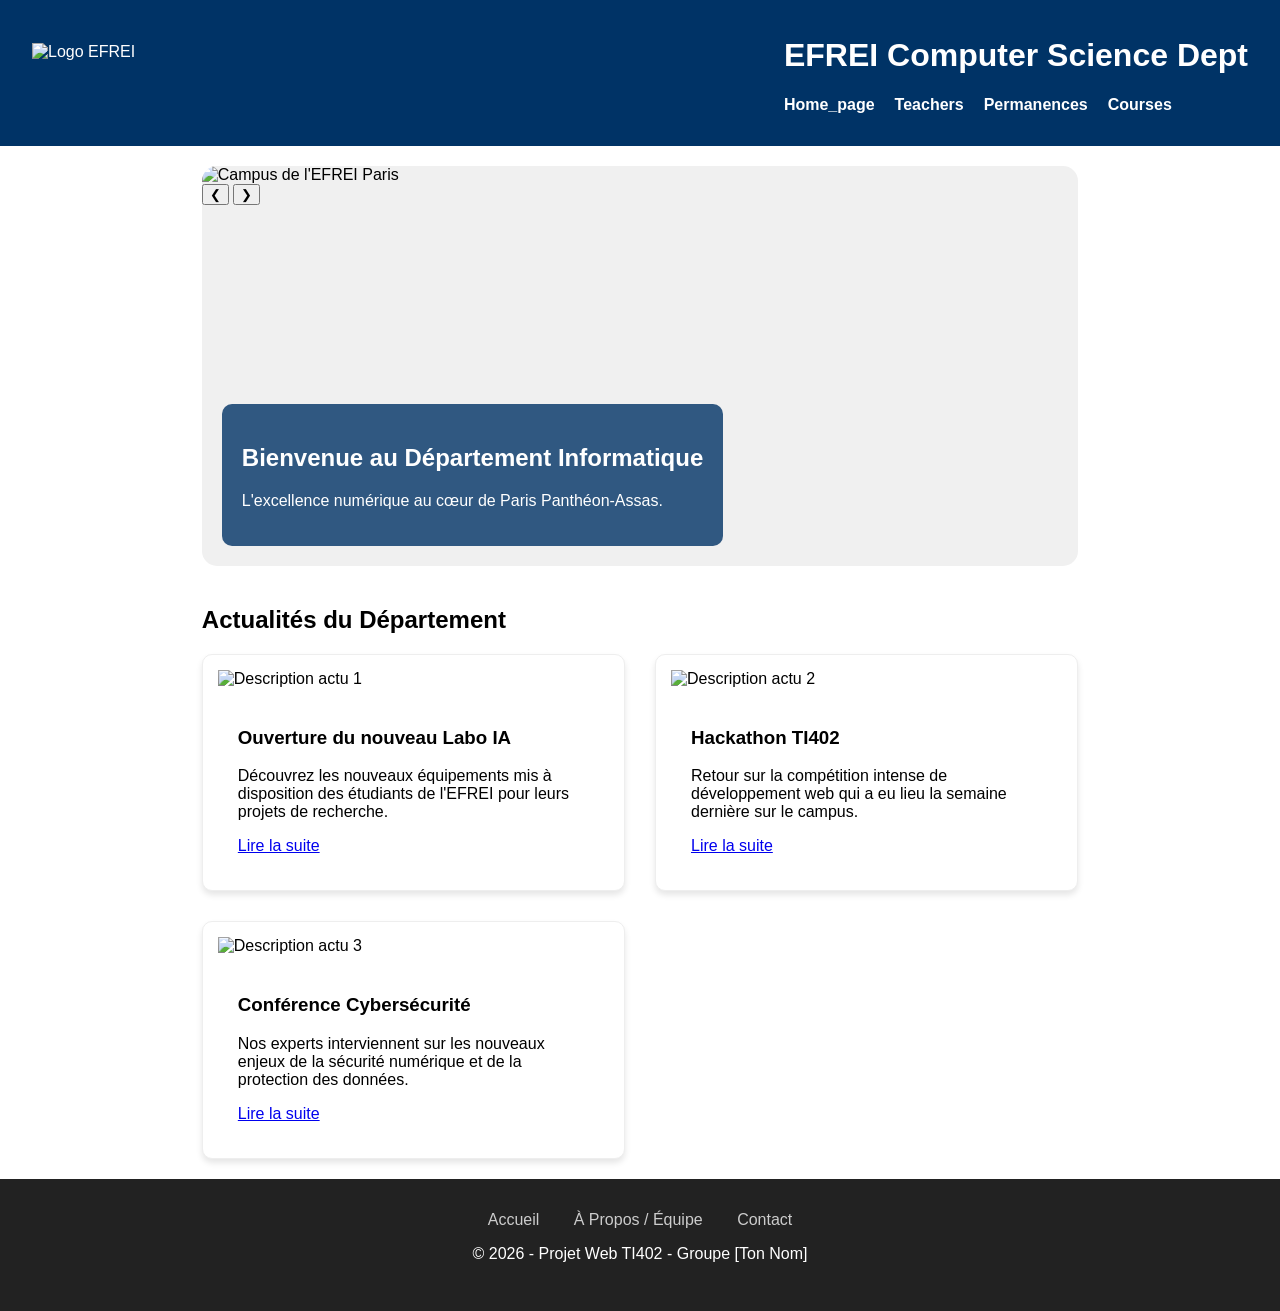
==== index.html @ 5f01c963 "add of new pages, css and js files" ====
<!doctype html>
<html lang="fr">
  <head>
    <meta charset="UTF-8" />
    <!-- Balise viewport obligatoire pour le Responsive Design -->
    <meta name="viewport" content="width=device-width, initial-scale=1.0" />
    <title>EFREI Computer Science Dept</title>

    <!-- Lien vers ton fichier CSS -->
    <link rel="stylesheet" href="style.css" />
  </head>
  <body>
    <header>
      <div class="header-container">
        <!-- Logo EFREI obligatoire -->
        <img src="images/logo-efrei.png" alt="Logo EFREI" class="logo" />

        <div class="title-nav">
          <h1>EFREI Computer Science Dept</h1>
          <nav>
            <ul>
              <li><a href="index.html">Home_page</a></li>
              <li><a href="team.html">Teachers</a></li>
              <li><a href="permanences.html">Permanences</a></li>
              <li><a href="courses.html">Courses</a></li>
            </ul>
          </nav>
        </div>
      </div>
    </header>

    <!-- Le contenu de ta page ira ici -->

    <main>
      <!-- SECTION 1 : CARROUSEL -->
      <!-- C'est l'élément central de ton mockup pour l'accueil -->
      <section id="hero-carousel">
        <div class="carousel-container">
          <div class="carousel-slide active">
            <img src="images/efrei-campus.jpg" alt="Campus de l'EFREI Paris" />
            <div class="carousel-text">
              <h2>Bienvenue au Département Informatique</h2>
              <p>L'excellence numérique au cœur de Paris Panthéon-Assas.</p>
            </div>
          </div>
          <!-- Tu pourras ajouter d'autres "carousel-slide" ici plus tard -->
        </div>

        <!-- Boutons de navigation du carrousel pour l'interactivité JS -->
        <div class="carousel-controls">
          <button id="prevBtn" aria-label="Précédent">&#10094;</button>
          <button id="nextBtn" aria-label="Suivant">&#10095;</button>
        </div>
      </section>

      <!-- SECTION 2 : ACTUALITÉS -->
      <!-- Cette section contient les 3 articles de ton mockup -->
      <section class="news-container">
        <h2 class="section-title">Actualités du Département</h2>

        <div class="articles-grid">
          <!-- Article 1 -->
          <article class="news-card">
            <div class="card-image-placeholder">
              <img src="images/news1.jpg" alt="Description actu 1" />
            </div>
            <div class="card-content">
              <h3>Ouverture du nouveau Labo IA</h3>
              <p>
                Découvrez les nouveaux équipements mis à disposition des
                étudiants de l'EFREI pour leurs projets de recherche.
              </p>
              <a href="#" class="read-more">Lire la suite</a>
            </div>
          </article>

          <!-- Article 2 -->
          <article class="news-card">
            <div class="card-image-placeholder">
              <img src="images/news2.jpg" alt="Description actu 2" />
            </div>
            <div class="card-content">
              <h3>Hackathon TI402</h3>
              <p>
                Retour sur la compétition intense de développement web qui a eu
                lieu la semaine dernière sur le campus.
              </p>
              <a href="#" class="read-more">Lire la suite</a>
            </div>
          </article>

          <!-- Article 3 -->
          <article class="news-card">
            <div class="card-image-placeholder">
              <img src="images/news3.jpg" alt="Description actu 3" />
            </div>
            <div class="card-content">
              <h3>Conférence Cybersécurité</h3>
              <p>
                Nos experts interviennent sur les nouveaux enjeux de la sécurité
                numérique et de la protection des données.
              </p>
              <a href="#" class="read-more">Lire la suite</a>
            </div>
          </article>
        </div>
      </section>
    </main>

    <!-- Footer commun -->
    <footer>
      <div class="footer-nav">
        <a href="index.html">Accueil</a>
        <!-- Lien obligatoire vers la page À Propos -->
        <a href="contact.html#about">À Propos / Équipe</a>
        <a href="contact.html">Contact</a>
      </div>
      <p>&copy; 2026 - Projet Web TI402 - Groupe [Ton Nom]</p>
    </footer>
    <script src="script.js"></script>
  </body>
</html>
---- style.css ----
body {
    margin: 0;
    font-family: Arial, sans-serif;
    display: flex;
    flex-direction: column;
    min-height: 100vh;
}


header {
    background-color: #003366;
    color: white;
    padding: 1rem 2rem;
}

.header-container {
    display: flex;
    align-items: center;
    justify-content: space-between;
    flex-wrap: wrap; 
}

.logo {
    height: 60px;
}

nav ul {
    list-style: none;
    display: flex;
    gap: 20px;
    padding: 0;
}

nav a {
    color: white;
    text-decoration: none;
    font-weight: bold;
}

nav a:hover {
    text-decoration: underline;
}


footer {
    background-color: #222;
    color: white;
    text-align: center;
    padding: 2rem;
    margin-top: auto; 
}

.footer-nav {
    margin-bottom: 1rem;
}

.footer-nav a {
    color: #ccc;
    margin: 0 15px;
    text-decoration: none;
}


@media (max-width: 768px) {
    .header-container {
        flex-direction: column;
        text-align: center;
    }
    
    nav ul {
        flex-direction: column;
        gap: 10px;
    }
}

/* Articles en grille flexible */
.articles-container {
    display: flex;
    flex-wrap: wrap;
    gap: 20px;
    justify-content: space-around;
    padding: 20px;
}

article {
    flex: 1 1 300px; /* S'adapte à la largeur, mini 300px */
    border: 1px solid #ddd;
    padding: 15px;
    border-radius: 8px;
    transition: transform 0.3s;
}

article:hover {
    transform: translateY(-5px); /* Petite animation de "créativité" */
}

.article-img {
    background-color: #ccc;
    height: 150px;
    margin-bottom: 10px;
}

/* Style du Main */
main {
    max-width: 1200px;
    margin: 0 auto;
    padding: 20px;
}

/* Carrousel */
#hero-carousel {
    position: relative;
    width: 100%;
    height: 400px;
    overflow: hidden;
    border-radius: 15px;
    margin-bottom: 40px;
    background-color: #f0f0f0;
}

.carousel-slide img {
    width: 100%;
    height: 400px;
    object-fit: cover;
}

.carousel-text {
    position: absolute;
    bottom: 20px;
    left: 20px;
    background: rgba(0, 51, 102, 0.8); /* Bleu EFREI transparent */
    color: white;
    padding: 20px;
    border-radius: 10px;
}

/* Grille d'actualités (Responsive) */
.articles-grid {
    display: grid;
    grid-template-columns: repeat(auto-fit, minmax(300px, 1fr)); /* S'adapte tout seul ! */
    gap: 30px;
}

.news-card {
    background: white;
    border: 1px solid #eee;
    border-radius: 10px;
    overflow: hidden;
    box-shadow: 0 4px 6px rgba(0,0,0,0.1);
}

.card-image-placeholder img {
    width: 100%;
    height: 200px;
    object-fit: cover;
}

.card-content {
    padding: 20px;
}

/* Style du Tableau */
.table-container {
    overflow-x: auto; /* Pour le responsive mobile */
    margin: 20px 0;
}

table {
    width: 100%;
    border-collapse: collapse;
    background: white;
}

th, td {
    border: 1px solid #ddd;
    padding: 12px;
    text-align: left;
}

th {
    background-color: #003366;
    color: white;
}

tr:nth-child(even) { background-color: #f9f9f9; }

/* Style du Formulaire */
#contactForm {
    max-width: 600px;
    background: #f4f4f4;
    padding: 30px;
    border-radius: 8px;
    margin: 0 auto;
}

.form-group {
    margin-bottom: 15px;
    display: flex;
    flex-direction: column;
}

label { font-weight: bold; margin-bottom: 5px; }

input, select, textarea {
    padding: 10px;
    border: 1px solid #ccc;
    border-radius: 4px;
}

.submit-btn {
    background-color: #003366;
    color: white;
    padding: 12px 20px;
    border: none;
    cursor: pointer;
    width: 100%;
    font-size: 1rem;
}

.submit-btn:hover { background-color: #0055aa; }
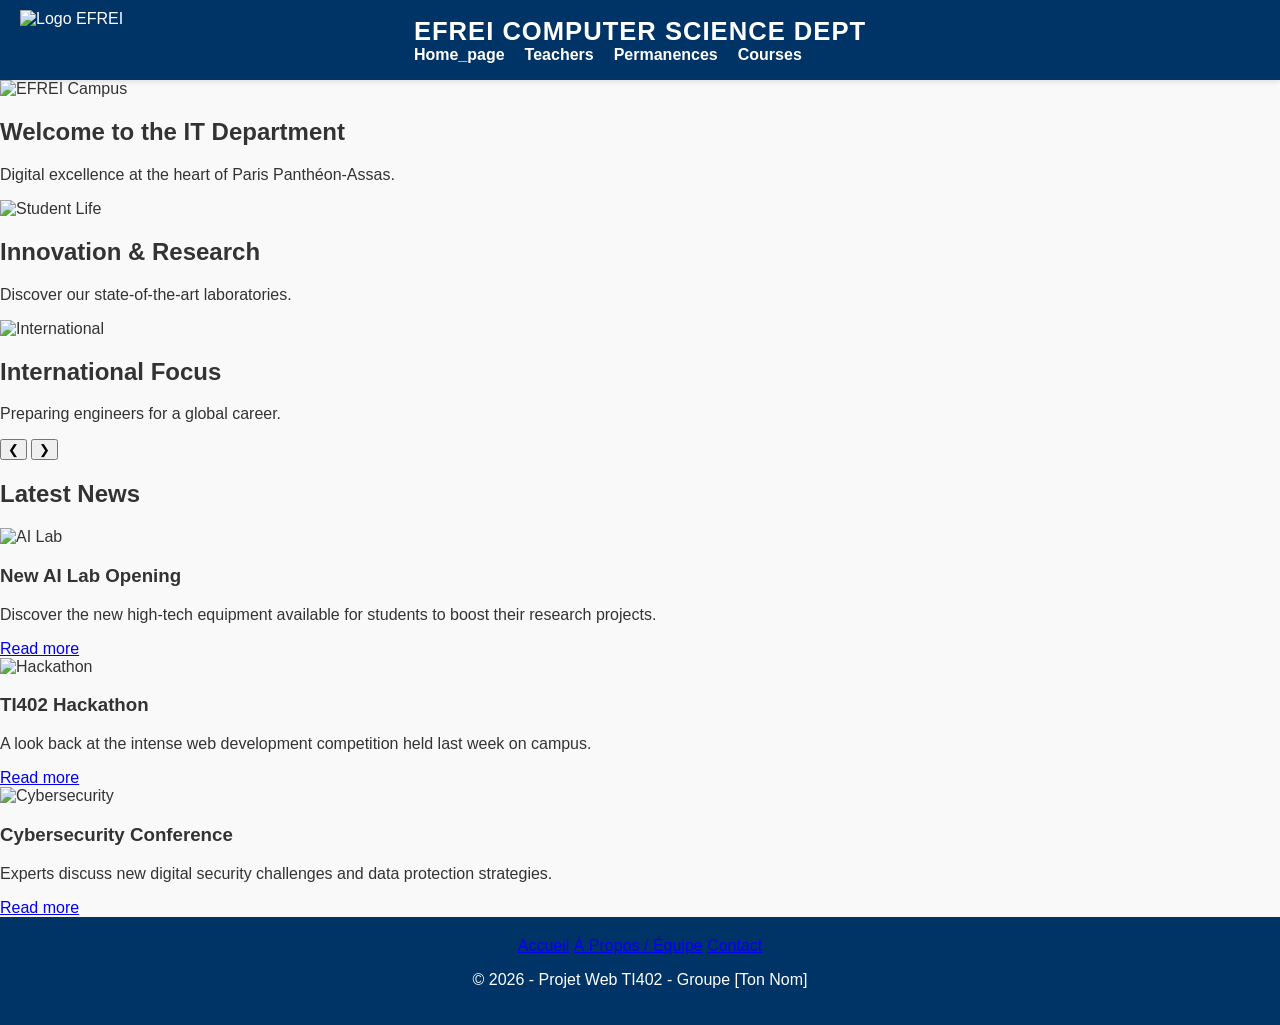
==== commit 464d61ba: "new content + corrections" ====
--- a/index.html
+++ b/index.html
@@ -32,79 +32,67 @@
     <!-- Le contenu de ta page ira ici -->
 
     <main>
-      <!-- SECTION 1 : CARROUSEL -->
-      <!-- C'est l'élément central de ton mockup pour l'accueil -->
-      <section id="hero-carousel">
-        <div class="carousel-container">
-          <div class="carousel-slide active">
-            <img src="images/efrei-campus.jpg" alt="Campus de l'EFREI Paris" />
-            <div class="carousel-text">
-              <h2>Bienvenue au Département Informatique</h2>
-              <p>L'excellence numérique au cœur de Paris Panthéon-Assas.</p>
+        <section id="hero-carousel">
+            <div class="carousel-container">
+                <div class="carousel-slide active">
+                    <img src="images/campus1.jpg" alt="EFREI Campus">
+                    <div class="carousel-text">
+                        <h2>Welcome to the IT Department</h2>
+                        <p>Digital excellence at the heart of Paris Panthéon-Assas.</p>
+                    </div>
+                </div>
+                <div class="carousel-slide">
+                    <img src="images/campus2.jpg" alt="Student Life">
+                    <div class="carousel-text">
+                        <h2>Innovation & Research</h2>
+                        <p>Discover our state-of-the-art laboratories.</p>
+                    </div>
+                </div>
+                <div class="carousel-slide">
+                    <img src="images/campus3.jpg" alt="International">
+                    <div class="carousel-text">
+                        <h2>International Focus</h2>
+                        <p>Preparing engineers for a global career.</p>
+                    </div>
+                </div>
             </div>
-          </div>
-          <!-- Tu pourras ajouter d'autres "carousel-slide" ici plus tard -->
-        </div>
-
-        <!-- Boutons de navigation du carrousel pour l'interactivité JS -->
-        <div class="carousel-controls">
-          <button id="prevBtn" aria-label="Précédent">&#10094;</button>
-          <button id="nextBtn" aria-label="Suivant">&#10095;</button>
-        </div>
-      </section>
+            <div class="carousel-controls">
+                <button id="prevBtn" aria-label="Previous">&#10094;</button>
+                <button id="nextBtn" aria-label="Next">&#10095;</button>
+            </div>
+        </section>
 
       <!-- SECTION 2 : ACTUALITÉS -->
       <!-- Cette section contient les 3 articles de ton mockup -->
       <section class="news-container">
-        <h2 class="section-title">Actualités du Département</h2>
-
-        <div class="articles-grid">
-          <!-- Article 1 -->
-          <article class="news-card">
-            <div class="card-image-placeholder">
-              <img src="images/news1.jpg" alt="Description actu 1" />
+            <h2 class="section-title">Latest News</h2>
+            <div class="articles-grid">
+                <article class="news-card">
+                    <div class="card-image-placeholder"><img src="images/news1.jpg" alt="AI Lab"></div>
+                    <div class="card-content">
+                        <h3>New AI Lab Opening</h3>
+                        <p>Discover the new high-tech equipment available for students to boost their research projects.</p>
+                        <a href="#" class="read-more">Read more</a>
+                    </div>
+                </article>
+                <article class="news-card">
+                    <div class="card-image-placeholder"><img src="images/news2.jpg" alt="Hackathon"></div>
+                    <div class="card-content">
+                        <h3>TI402 Hackathon</h3>
+                        <p>A look back at the intense web development competition held last week on campus.</p>
+                        <a href="#" class="read-more">Read more</a>
+                    </div>
+                </article>
+                <article class="news-card">
+                    <div class="card-image-placeholder"><img src="images/news3.jpg" alt="Cybersecurity"></div>
+                    <div class="card-content">
+                        <h3>Cybersecurity Conference</h3>
+                        <p>Experts discuss new digital security challenges and data protection strategies.</p>
+                        <a href="#" class="read-more">Read more</a>
+                    </div>
+                </article>
             </div>
-            <div class="card-content">
-              <h3>Ouverture du nouveau Labo IA</h3>
-              <p>
-                Découvrez les nouveaux équipements mis à disposition des
-                étudiants de l'EFREI pour leurs projets de recherche.
-              </p>
-              <a href="#" class="read-more">Lire la suite</a>
-            </div>
-          </article>
-
-          <!-- Article 2 -->
-          <article class="news-card">
-            <div class="card-image-placeholder">
-              <img src="images/news2.jpg" alt="Description actu 2" />
-            </div>
-            <div class="card-content">
-              <h3>Hackathon TI402</h3>
-              <p>
-                Retour sur la compétition intense de développement web qui a eu
-                lieu la semaine dernière sur le campus.
-              </p>
-              <a href="#" class="read-more">Lire la suite</a>
-            </div>
-          </article>
-
-          <!-- Article 3 -->
-          <article class="news-card">
-            <div class="card-image-placeholder">
-              <img src="images/news3.jpg" alt="Description actu 3" />
-            </div>
-            <div class="card-content">
-              <h3>Conférence Cybersécurité</h3>
-              <p>
-                Nos experts interviennent sur les nouveaux enjeux de la sécurité
-                numérique et de la protection des données.
-              </p>
-              <a href="#" class="read-more">Lire la suite</a>
-            </div>
-          </article>
-        </div>
-      </section>
+        </section>
     </main>
 
     <!-- Footer commun -->
--- a/style.css
+++ b/style.css
@@ -1,221 +1,206 @@
-
+/* --- 1. GENERAL STYLES --- */
 body {
     margin: 0;
-    font-family: Arial, sans-serif;
+    font-family: 'Segoe UI', Tahoma, Geneva, Verdana, sans-serif;
     display: flex;
     flex-direction: column;
     min-height: 100vh;
-}
-
-
+    background-color: #f9f9f9;
+    color: #333;
+}
+
+/* --- 2. HEADER & NAVIGATION --- */
 header {
     background-color: #003366;
     color: white;
-    padding: 1rem 2rem;
+    padding: 10px 0;
+    box-shadow: 0 2px 5px rgba(0,0,0,0.1);
 }
 
 .header-container {
-    display: flex;
+    display: grid;
+    grid-template-columns: 1fr auto 1fr; /* 3 colonnes pour un centrage parfait */
     align-items: center;
-    justify-content: space-between;
-    flex-wrap: wrap; 
+    width: 100%;
+    max-width: 1400px;
+    margin: 0 auto;
+    padding: 0 20px;
+    box-sizing: border-box;
 }
 
 .logo {
+    justify-self: start;
     height: 60px;
-}
-
-nav ul {
+    width: auto;
+}
+
+.title-nav h1 {
+    grid-column: 2;
+    text-align: center;
+    margin: 0;
+    font-size: 1.6rem;
+    white-space: nowrap;
+    text-transform: uppercase;
+    letter-spacing: 1px;
+}
+
+header nav {
+    justify-self: end;
+}
+
+header nav ul {
     list-style: none;
     display: flex;
     gap: 20px;
+    margin: 0;
     padding: 0;
 }
 
-nav a {
+header nav ul li a {
     color: white;
     text-decoration: none;
+    font-weight: 600;
+    transition: color 0.3s;
+}
+
+header nav ul li a:hover {
+    color: #ffcc00; /* Couleur d'accent pour le survol */
+}
+
+/* --- 3. FACULTY PAGE LAYOUT --- */
+.faculty-page {
+    display: flex;
+    width: 100%;
+    max-width: 1400px;
+    margin: 0 auto;
+    padding: 40px 20px;
+    box-sizing: border-box;
+    gap: 30px;
+}
+
+/* Sidebar & Filters */
+.filters-sidebar {
+    flex: 1;
+    min-width: 250px;
+    max-width: 300px;
+    background-color: #ffffff;
+    padding: 25px;
+    border-radius: 10px;
+    height: fit-content;
+    box-shadow: 0 2px 10px rgba(0,0,0,0.05);
+}
+
+.filters-sidebar h3 {
+    margin-top: 0;
+    color: #003366;
+    border-bottom: 2px solid #003366;
+    padding-bottom: 10px;
+    margin-bottom: 20px;
+}
+
+#filter-list {
+    list-style: none;
+    padding: 0;
+    margin: 0;
+}
+
+.filter-btn {
+    display: block;
+    width: 100%;
+    margin-bottom: 12px;
+    padding: 12px 15px;
+    background: #fff;
+    border: 1px solid #003366;
+    color: #003366;
+    border-radius: 6px;
+    cursor: pointer;
+    font-size: 1rem;
+    font-weight: 500;
+    text-align: left;
+    transition: all 0.3s ease;
+}
+
+.filter-btn:hover {
+    background: #e6f0ff;
+}
+
+.filter-btn.active {
+    background: #003366 !important;
+    color: white !important;
+    box-shadow: 0 4px 8px rgba(0,51,102,0.2);
+}
+
+/* Faculty Grid */
+.faculty-grid {
+    flex: 3;
+    display: grid;
+    grid-template-columns: repeat(auto-fill, minmax(280px, 1fr));
+    gap: 25px;
+}
+
+.prof-card {
+    background: white;
+    border: 1px solid #eee;
+    padding: 25px;
+    text-align: center;
+    border-radius: 12px;
+    box-shadow: 0 4px 6px rgba(0,0,0,0.05);
+    transition: transform 0.3s ease, opacity 0.4s ease-in-out;
+}
+
+.prof-card:hover {
+    transform: translateY(-5px);
+    box-shadow: 0 8px 15px rgba(0,0,0,0.1);
+}
+
+.prof-img {
+    width: 120px;
+    height: 120px;
+    background: #ddd;
+    border-radius: 50%;
+    margin: 0 auto 15px;
+    border: 3px solid #003366;
+}
+
+.prof-card h3 {
+    margin: 10px 0;
+    color: #003366;
+}
+
+.specialty {
+    color: #003366;
     font-weight: bold;
-}
-
-nav a:hover {
-    text-decoration: underline;
-}
-
-
+    font-size: 0.95rem;
+    margin-bottom: 10px;
+    display: block;
+}
+
+/* --- 4. FOOTER --- */
 footer {
-    background-color: #222;
+    background-color: #003366;
     color: white;
     text-align: center;
-    padding: 2rem;
-    margin-top: auto; 
-}
-
-.footer-nav {
-    margin-bottom: 1rem;
-}
-
-.footer-nav a {
-    color: #ccc;
-    margin: 0 15px;
-    text-decoration: none;
-}
-
-
-@media (max-width: 768px) {
+    padding: 20px 0;
+    margin-top: auto;
+}
+
+/* --- 5. RESPONSIVE DESIGN --- */
+@media (max-width: 900px) {
+    .faculty-page {
+        flex-direction: column;
+    }
+
+    .filters-sidebar {
+        max-width: 100%;
+        width: 100%;
+    }
+
     .header-container {
-        flex-direction: column;
-        text-align: center;
-    }
-    
-    nav ul {
-        flex-direction: column;
-        gap: 10px;
-    }
-}
-
-/* Articles en grille flexible */
-.articles-container {
-    display: flex;
-    flex-wrap: wrap;
-    gap: 20px;
-    justify-content: space-around;
-    padding: 20px;
-}
-
-article {
-    flex: 1 1 300px; /* S'adapte à la largeur, mini 300px */
-    border: 1px solid #ddd;
-    padding: 15px;
-    border-radius: 8px;
-    transition: transform 0.3s;
-}
-
-article:hover {
-    transform: translateY(-5px); /* Petite animation de "créativité" */
-}
-
-.article-img {
-    background-color: #ccc;
-    height: 150px;
-    margin-bottom: 10px;
-}
-
-/* Style du Main */
-main {
-    max-width: 1200px;
-    margin: 0 auto;
-    padding: 20px;
-}
-
-/* Carrousel */
-#hero-carousel {
-    position: relative;
-    width: 100%;
-    height: 400px;
-    overflow: hidden;
-    border-radius: 15px;
-    margin-bottom: 40px;
-    background-color: #f0f0f0;
-}
-
-.carousel-slide img {
-    width: 100%;
-    height: 400px;
-    object-fit: cover;
-}
-
-.carousel-text {
-    position: absolute;
-    bottom: 20px;
-    left: 20px;
-    background: rgba(0, 51, 102, 0.8); /* Bleu EFREI transparent */
-    color: white;
-    padding: 20px;
-    border-radius: 10px;
-}
-
-/* Grille d'actualités (Responsive) */
-.articles-grid {
-    display: grid;
-    grid-template-columns: repeat(auto-fit, minmax(300px, 1fr)); /* S'adapte tout seul ! */
-    gap: 30px;
-}
-
-.news-card {
-    background: white;
-    border: 1px solid #eee;
-    border-radius: 10px;
-    overflow: hidden;
-    box-shadow: 0 4px 6px rgba(0,0,0,0.1);
-}
-
-.card-image-placeholder img {
-    width: 100%;
-    height: 200px;
-    object-fit: cover;
-}
-
-.card-content {
-    padding: 20px;
-}
-
-/* Style du Tableau */
-.table-container {
-    overflow-x: auto; /* Pour le responsive mobile */
-    margin: 20px 0;
-}
-
-table {
-    width: 100%;
-    border-collapse: collapse;
-    background: white;
-}
-
-th, td {
-    border: 1px solid #ddd;
-    padding: 12px;
-    text-align: left;
-}
-
-th {
-    background-color: #003366;
-    color: white;
-}
-
-tr:nth-child(even) { background-color: #f9f9f9; }
-
-/* Style du Formulaire */
-#contactForm {
-    max-width: 600px;
-    background: #f4f4f4;
-    padding: 30px;
-    border-radius: 8px;
-    margin: 0 auto;
-}
-
-.form-group {
-    margin-bottom: 15px;
-    display: flex;
-    flex-direction: column;
-}
-
-label { font-weight: bold; margin-bottom: 5px; }
-
-input, select, textarea {
-    padding: 10px;
-    border: 1px solid #ccc;
-    border-radius: 4px;
-}
-
-.submit-btn {
-    background-color: #003366;
-    color: white;
-    padding: 12px 20px;
-    border: none;
-    cursor: pointer;
-    width: 100%;
-    font-size: 1rem;
-}
-
-.submit-btn:hover { background-color: #0055aa; }+        grid-template-columns: 1fr; /* Pile les éléments sur mobile */
+        gap: 15px;
+    }
+
+    .logo, .title-nav h1, header nav {
+        justify-self: center;
+    }
+}
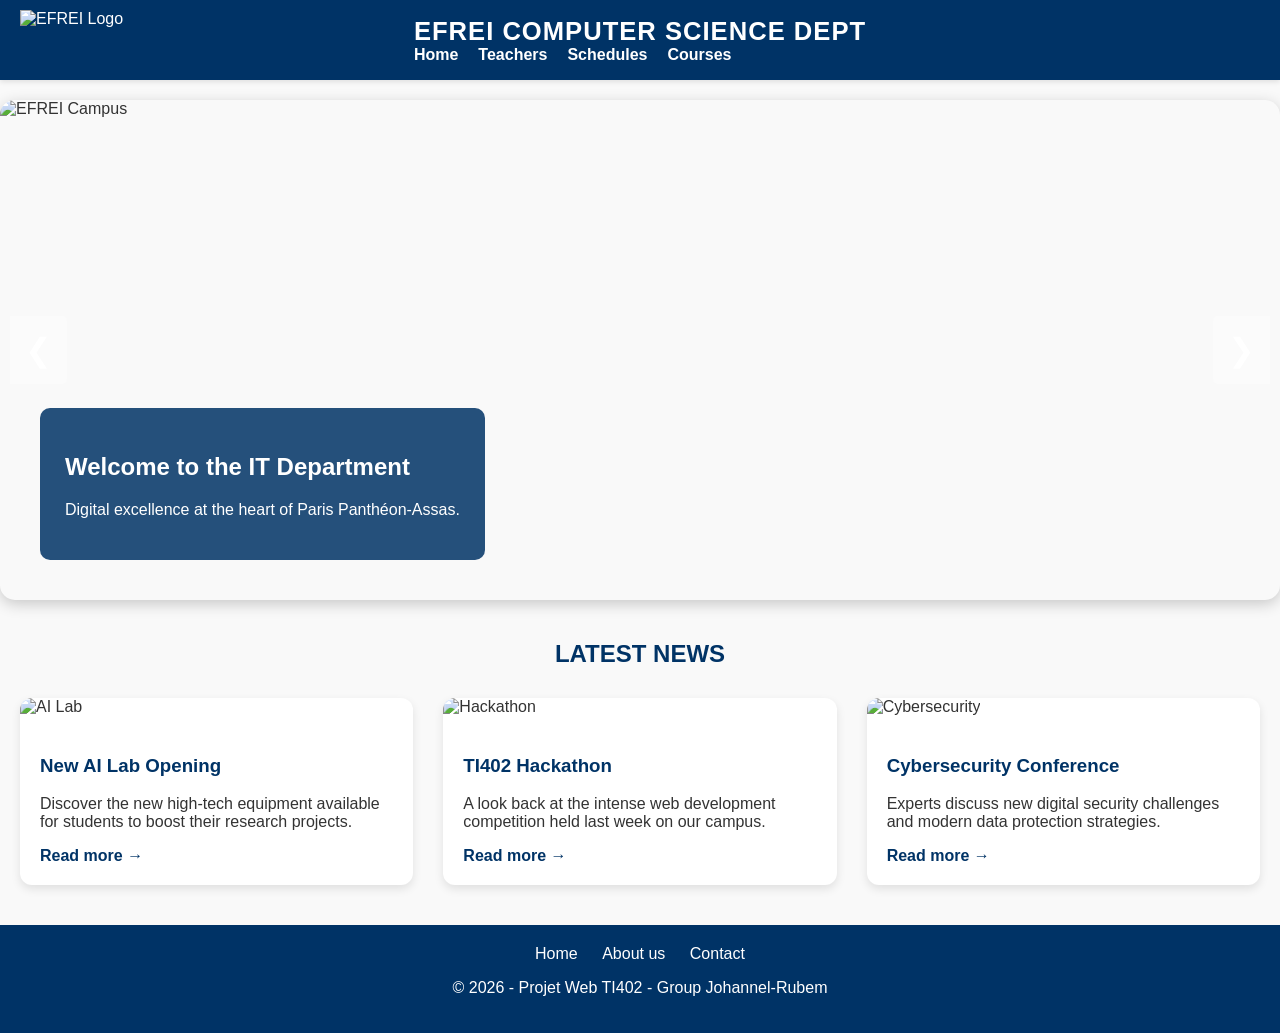
==== commit 47b755cd: "home page + css modif" ====
--- a/index.html
+++ b/index.html
@@ -1,27 +1,22 @@
-<!doctype html>
-<html lang="fr">
+<!DOCTYPE html>
+<html lang="en">
   <head>
     <meta charset="UTF-8" />
-    <!-- Balise viewport obligatoire pour le Responsive Design -->
     <meta name="viewport" content="width=device-width, initial-scale=1.0" />
-    <title>EFREI Computer Science Dept</title>
-
-    <!-- Lien vers ton fichier CSS -->
+    <title>EFREI Computer Science Dept - Home</title>
     <link rel="stylesheet" href="style.css" />
   </head>
   <body>
     <header>
       <div class="header-container">
-        <!-- Logo EFREI obligatoire -->
-        <img src="images/logo-efrei.png" alt="Logo EFREI" class="logo" />
-
+        <img src="images/logo-efrei.png" alt="EFREI Logo" class="logo" />
         <div class="title-nav">
           <h1>EFREI Computer Science Dept</h1>
           <nav>
             <ul>
-              <li><a href="index.html">Home_page</a></li>
+              <li><a href="index.html">Home</a></li>
               <li><a href="team.html">Teachers</a></li>
-              <li><a href="permanences.html">Permanences</a></li>
+              <li><a href="permanences.html">Schedules</a></li>
               <li><a href="courses.html">Courses</a></li>
             </ul>
           </nav>
@@ -29,82 +24,84 @@
       </div>
     </header>
 
-    <!-- Le contenu de ta page ira ici -->
+    <main>
+      <section id="hero-carousel">
+        <div class="carousel-container">
+          <div class="carousel-slide active">
+            <img src="images/campus1.jpg" alt="EFREI Campus" />
+            <div class="carousel-text">
+              <h2>Welcome to the IT Department</h2>
+              <p>Digital excellence at the heart of Paris Panthéon-Assas.</p>
+            </div>
+          </div>
+          <div class="carousel-slide">
+            <img src="images/campus2.jpg" alt="Student Life" />
+            <div class="carousel-text">
+              <h2>Innovation & Research</h2>
+              <p>Discover our state-of-the-art laboratories.</p>
+            </div>
+          </div>
+          <div class="carousel-slide">
+            <img src="images/campus3.jpg" alt="International" />
+            <div class="carousel-text">
+              <h2>International Focus</h2>
+              <p>Preparing engineers for a global career.</p>
+            </div>
+          </div>
+        </div>
+        <div class="carousel-controls">
+          <button id="prevBtn" aria-label="Previous">&#10094;</button>
+          <button id="nextBtn" aria-label="Next">&#10095;</button>
+        </div>
+      </section>
 
-    <main>
-        <section id="hero-carousel">
-            <div class="carousel-container">
-                <div class="carousel-slide active">
-                    <img src="images/campus1.jpg" alt="EFREI Campus">
-                    <div class="carousel-text">
-                        <h2>Welcome to the IT Department</h2>
-                        <p>Digital excellence at the heart of Paris Panthéon-Assas.</p>
-                    </div>
-                </div>
-                <div class="carousel-slide">
-                    <img src="images/campus2.jpg" alt="Student Life">
-                    <div class="carousel-text">
-                        <h2>Innovation & Research</h2>
-                        <p>Discover our state-of-the-art laboratories.</p>
-                    </div>
-                </div>
-                <div class="carousel-slide">
-                    <img src="images/campus3.jpg" alt="International">
-                    <div class="carousel-text">
-                        <h2>International Focus</h2>
-                        <p>Preparing engineers for a global career.</p>
-                    </div>
-                </div>
+      <section class="news-container" style="max-width: 1400px; margin: 40px auto; padding: 0 20px;">
+        <h2 style="color: #003366; text-align: center; margin-bottom: 30px; text-transform: uppercase;">Latest News</h2>
+        <div class="articles-grid">
+          <article class="news-card">
+            <div class="card-image-placeholder">
+              <img src="images/news1.jpg" alt="AI Lab" style="width:100%; height:200px; object-fit:cover;" />
             </div>
-            <div class="carousel-controls">
-                <button id="prevBtn" aria-label="Previous">&#10094;</button>
-                <button id="nextBtn" aria-label="Next">&#10095;</button>
+            <div class="card-content" style="padding: 20px;">
+              <h3 style="color: #003366;">New AI Lab Opening</h3>
+              <p>Discover the new high-tech equipment available for students to boost their research projects.</p>
+              <a href="#" style="color: #003366; font-weight: bold; text-decoration: none;">Read more →</a>
             </div>
-        </section>
+          </article>
 
-      <!-- SECTION 2 : ACTUALITÉS -->
-      <!-- Cette section contient les 3 articles de ton mockup -->
-      <section class="news-container">
-            <h2 class="section-title">Latest News</h2>
-            <div class="articles-grid">
-                <article class="news-card">
-                    <div class="card-image-placeholder"><img src="images/news1.jpg" alt="AI Lab"></div>
-                    <div class="card-content">
-                        <h3>New AI Lab Opening</h3>
-                        <p>Discover the new high-tech equipment available for students to boost their research projects.</p>
-                        <a href="#" class="read-more">Read more</a>
-                    </div>
-                </article>
-                <article class="news-card">
-                    <div class="card-image-placeholder"><img src="images/news2.jpg" alt="Hackathon"></div>
-                    <div class="card-content">
-                        <h3>TI402 Hackathon</h3>
-                        <p>A look back at the intense web development competition held last week on campus.</p>
-                        <a href="#" class="read-more">Read more</a>
-                    </div>
-                </article>
-                <article class="news-card">
-                    <div class="card-image-placeholder"><img src="images/news3.jpg" alt="Cybersecurity"></div>
-                    <div class="card-content">
-                        <h3>Cybersecurity Conference</h3>
-                        <p>Experts discuss new digital security challenges and data protection strategies.</p>
-                        <a href="#" class="read-more">Read more</a>
-                    </div>
-                </article>
+          <article class="news-card">
+            <div class="card-image-placeholder">
+              <img src="images/news2.jpg" alt="Hackathon" style="width:100%; height:200px; object-fit:cover;" />
             </div>
-        </section>
+            <div class="card-content" style="padding: 20px;">
+              <h3 style="color: #003366;">TI402 Hackathon</h3>
+              <p>A look back at the intense web development competition held last week on our campus.</p>
+              <a href="#" style="color: #003366; font-weight: bold; text-decoration: none;">Read more →</a>
+            </div>
+          </article>
+
+          <article class="news-card">
+            <div class="card-image-placeholder">
+              <img src="images/news3.jpg" alt="Cybersecurity" style="width:100%; height:200px; object-fit:cover;" />
+            </div>
+            <div class="card-content" style="padding: 20px;">
+              <h3 style="color: #003366;">Cybersecurity Conference</h3>
+              <p>Experts discuss new digital security challenges and modern data protection strategies.</p>
+              <a href="#" style="color: #003366; font-weight: bold; text-decoration: none;">Read more →</a>
+            </div>
+          </article>
+        </div>
+      </section>
     </main>
 
-    <!-- Footer commun -->
     <footer>
-      <div class="footer-nav">
-        <a href="index.html">Accueil</a>
-        <!-- Lien obligatoire vers la page À Propos -->
-        <a href="contact.html#about">À Propos / Équipe</a>
-        <a href="contact.html">Contact</a>
+      <div class="footer-nav" style="margin-bottom: 10px;">
+        <a href="index.html" style="color: white; margin: 0 10px; text-decoration: none;">Home</a>
+        <a href="team.html" style="color: white; margin: 0 10px; text-decoration: none;">About us</a>
+        <a href="permanences.html" style="color: white; margin: 0 10px; text-decoration: none;">Contact</a>
       </div>
-      <p>&copy; 2026 - Projet Web TI402 - Groupe [Ton Nom]</p>
+      <p>&copy; 2026 - Projet Web TI402 - Group Johannel-Rubem</p>
     </footer>
     <script src="script.js"></script>
   </body>
-</html>
+</html>
--- a/style.css
+++ b/style.css
@@ -1,206 +1,346 @@
 /* --- 1. GENERAL STYLES --- */
 body {
-    margin: 0;
-    font-family: 'Segoe UI', Tahoma, Geneva, Verdana, sans-serif;
-    display: flex;
-    flex-direction: column;
-    min-height: 100vh;
-    background-color: #f9f9f9;
-    color: #333;
+  margin: 0;
+  font-family: "Segoe UI", Tahoma, Geneva, Verdana, sans-serif;
+  display: flex;
+  flex-direction: column;
+  min-height: 100vh;
+  background-color: #f9f9f9;
+  color: #333;
 }
 
 /* --- 2. HEADER & NAVIGATION --- */
 header {
-    background-color: #003366;
-    color: white;
-    padding: 10px 0;
-    box-shadow: 0 2px 5px rgba(0,0,0,0.1);
+  background-color: #003366;
+  color: white;
+  padding: 10px 0;
+  box-shadow: 0 2px 5px rgba(0, 0, 0, 0.1);
 }
 
 .header-container {
-    display: grid;
-    grid-template-columns: 1fr auto 1fr; /* 3 colonnes pour un centrage parfait */
-    align-items: center;
+  display: grid;
+  grid-template-columns: 1fr auto 1fr; /* 3 colonnes pour un centrage parfait */
+  align-items: center;
+  width: 100%;
+  max-width: 1400px;
+  margin: 0 auto;
+  padding: 0 20px;
+  box-sizing: border-box;
+}
+
+.logo {
+  justify-self: start;
+  height: 60px;
+  width: auto;
+}
+
+.title-nav h1 {
+  grid-column: 2;
+  text-align: center;
+  margin: 0;
+  font-size: 1.6rem;
+  white-space: nowrap;
+  text-transform: uppercase;
+  letter-spacing: 1px;
+}
+
+header nav {
+  justify-self: end;
+}
+
+header nav ul {
+  list-style: none;
+  display: flex;
+  gap: 20px;
+  margin: 0;
+  padding: 0;
+}
+
+header nav ul li a {
+  color: white;
+  text-decoration: none;
+  font-weight: 600;
+  transition: color 0.3s;
+}
+
+header nav ul li a:hover {
+  color: #ffcc00; /* Couleur d'accent pour le survol */
+}
+
+/* --- 3. FACULTY PAGE LAYOUT --- */
+.faculty-page {
+  display: flex;
+  width: 100%;
+  max-width: 1400px;
+  margin: 0 auto;
+  padding: 40px 20px;
+  box-sizing: border-box;
+  gap: 30px;
+}
+
+/* Sidebar & Filters */
+.filters-sidebar {
+  flex: 1;
+  min-width: 250px;
+  max-width: 300px;
+  background-color: #ffffff;
+  padding: 25px;
+  border-radius: 10px;
+  height: fit-content;
+  box-shadow: 0 2px 10px rgba(0, 0, 0, 0.05);
+}
+
+.filters-sidebar h3 {
+  margin-top: 0;
+  color: #003366;
+  border-bottom: 2px solid #003366;
+  padding-bottom: 10px;
+  margin-bottom: 20px;
+}
+
+#filter-list {
+  list-style: none;
+  padding: 0;
+  margin: 0;
+}
+
+.filter-btn {
+  display: block;
+  width: 100%;
+  margin-bottom: 12px;
+  padding: 12px 15px;
+  background: #fff;
+  border: 1px solid #003366;
+  color: #003366;
+  border-radius: 6px;
+  cursor: pointer;
+  font-size: 1rem;
+  font-weight: 500;
+  text-align: left;
+  transition: all 0.3s ease;
+}
+
+.filter-btn:hover {
+  background: #e6f0ff;
+}
+
+.filter-btn.active {
+  background: #003366 !important;
+  color: white !important;
+  box-shadow: 0 4px 8px rgba(0, 51, 102, 0.2);
+}
+
+/* Faculty Grid */
+.faculty-grid {
+  flex: 3;
+  display: grid;
+  grid-template-columns: repeat(auto-fill, minmax(280px, 1fr));
+  gap: 25px;
+}
+
+.prof-card {
+  background: white;
+  border: 1px solid #eee;
+  padding: 25px;
+  text-align: center;
+  border-radius: 12px;
+  box-shadow: 0 4px 6px rgba(0, 0, 0, 0.05);
+  transition:
+    transform 0.3s ease,
+    opacity 0.4s ease-in-out;
+}
+
+.prof-card:hover {
+  transform: translateY(-5px);
+  box-shadow: 0 8px 15px rgba(0, 0, 0, 0.1);
+}
+
+.prof-img {
+  width: 120px;
+  height: 120px;
+  background: #ddd;
+  border-radius: 50%;
+  margin: 0 auto 15px;
+  border: 3px solid #003366;
+}
+
+.prof-card h3 {
+  margin: 10px 0;
+  color: #003366;
+}
+
+.specialty {
+  color: #003366;
+  font-weight: bold;
+  font-size: 0.95rem;
+  margin-bottom: 10px;
+  display: block;
+}
+
+/* --- 4. FOOTER --- */
+footer {
+  background-color: #003366;
+  color: white;
+  text-align: center;
+  padding: 20px 0;
+  margin-top: auto;
+}
+
+
+/* --- AJOUTER/REMPLACER CES SECTIONS DANS TON STYLE.CSS --- */
+
+/* Carousel Styles */
+#hero-carousel {
+    position: relative;
     width: 100%;
     max-width: 1400px;
-    margin: 0 auto;
-    padding: 0 20px;
-    box-sizing: border-box;
-}
-
-.logo {
-    justify-self: start;
-    height: 60px;
-    width: auto;
-}
-
-.title-nav h1 {
-    grid-column: 2;
-    text-align: center;
-    margin: 0;
-    font-size: 1.6rem;
-    white-space: nowrap;
-    text-transform: uppercase;
-    letter-spacing: 1px;
-}
-
-header nav {
-    justify-self: end;
-}
-
-header nav ul {
-    list-style: none;
-    display: flex;
-    gap: 20px;
-    margin: 0;
-    padding: 0;
-}
-
-header nav ul li a {
+    height: 500px;
+    margin: 20px auto;
+    overflow: hidden;
+    border-radius: 15px;
+    box-shadow: 0 4px 15px rgba(0,0,0,0.2);
+}
+
+.carousel-slide {
+    position: absolute;
+    top: 0;
+    left: 0;
+    width: 100%;
+    height: 100%;
+    opacity: 0;
+    transition: opacity 0.8s ease-in-out;
+}
+
+.carousel-slide.active {
+    opacity: 1;
+}
+
+.carousel-slide img {
+    width: 100%;
+    height: 100%;
+    object-fit: cover;
+}
+
+.carousel-text {
+    position: absolute;
+    bottom: 40px;
+    left: 40px;
+    background: rgba(0, 51, 102, 0.85);
     color: white;
-    text-decoration: none;
-    font-weight: 600;
-    transition: color 0.3s;
-}
-
-header nav ul li a:hover {
-    color: #ffcc00; /* Couleur d'accent pour le survol */
-}
-
-/* --- 3. FACULTY PAGE LAYOUT --- */
-.faculty-page {
-    display: flex;
-    width: 100%;
-    max-width: 1400px;
-    margin: 0 auto;
-    padding: 40px 20px;
-    box-sizing: border-box;
-    gap: 30px;
-}
-
-/* Sidebar & Filters */
-.filters-sidebar {
-    flex: 1;
-    min-width: 250px;
-    max-width: 300px;
-    background-color: #ffffff;
     padding: 25px;
     border-radius: 10px;
-    height: fit-content;
-    box-shadow: 0 2px 10px rgba(0,0,0,0.05);
-}
-
-.filters-sidebar h3 {
-    margin-top: 0;
-    color: #003366;
-    border-bottom: 2px solid #003366;
-    padding-bottom: 10px;
-    margin-bottom: 20px;
-}
-
-#filter-list {
-    list-style: none;
-    padding: 0;
-    margin: 0;
-}
-
-.filter-btn {
-    display: block;
-    width: 100%;
-    margin-bottom: 12px;
-    padding: 12px 15px;
-    background: #fff;
-    border: 1px solid #003366;
-    color: #003366;
-    border-radius: 6px;
+    max-width: 500px;
+}
+
+.carousel-controls button {
+    position: absolute;
+    top: 50%;
+    transform: translateY(-50%);
+    background: rgba(255, 255, 255, 0.3);
+    border: none;
+    color: white;
+    font-size: 2rem;
+    padding: 15px;
     cursor: pointer;
-    font-size: 1rem;
-    font-weight: 500;
-    text-align: left;
-    transition: all 0.3s ease;
-}
-
-.filter-btn:hover {
-    background: #e6f0ff;
-}
-
-.filter-btn.active {
-    background: #003366 !important;
-    color: white !important;
-    box-shadow: 0 4px 8px rgba(0,51,102,0.2);
-}
-
-/* Faculty Grid */
-.faculty-grid {
-    flex: 3;
+    transition: background 0.3s;
+    z-index: 10;
+}
+
+.carousel-controls button:hover {
+    background: rgba(0, 51, 102, 0.8);
+}
+
+#prevBtn { left: 10px; border-radius: 0 5px 5px 0; }
+#nextBtn { right: 10px; border-radius: 5px 0 0 5px; }
+
+/* News Styles */
+.articles-grid {
     display: grid;
-    grid-template-columns: repeat(auto-fill, minmax(280px, 1fr));
-    gap: 25px;
-}
-
-.prof-card {
+    grid-template-columns: repeat(auto-fit, minmax(300px, 1fr));
+    gap: 30px;
+}
+
+.news-card {
     background: white;
-    border: 1px solid #eee;
-    padding: 25px;
-    text-align: center;
     border-radius: 12px;
-    box-shadow: 0 4px 6px rgba(0,0,0,0.05);
-    transition: transform 0.3s ease, opacity 0.4s ease-in-out;
-}
-
-.prof-card:hover {
+    overflow: hidden;
+    box-shadow: 0 4px 10px rgba(0,0,0,0.1);
+    transition: transform 0.3s ease;
+}
+
+.news-card:hover {
     transform: translateY(-5px);
-    box-shadow: 0 8px 15px rgba(0,0,0,0.1);
-}
-
-.prof-img {
-    width: 120px;
-    height: 120px;
-    background: #ddd;
-    border-radius: 50%;
-    margin: 0 auto 15px;
-    border: 3px solid #003366;
-}
-
-.prof-card h3 {
-    margin: 10px 0;
-    color: #003366;
-}
-
-.specialty {
-    color: #003366;
-    font-weight: bold;
-    font-size: 0.95rem;
-    margin-bottom: 10px;
-    display: block;
-}
-
-/* --- 4. FOOTER --- */
-footer {
-    background-color: #003366;
-    color: white;
-    text-align: center;
-    padding: 20px 0;
-    margin-top: auto;
-}
-
+}
 /* --- 5. RESPONSIVE DESIGN --- */
 @media (max-width: 900px) {
-    .faculty-page {
-        flex-direction: column;
-    }
-
-    .filters-sidebar {
-        max-width: 100%;
-        width: 100%;
-    }
-
-    .header-container {
-        grid-template-columns: 1fr; /* Pile les éléments sur mobile */
-        gap: 15px;
-    }
-
-    .logo, .title-nav h1, header nav {
-        justify-self: center;
-    }
-}+  .faculty-page {
+    flex-direction: column;
+  }
+
+  .filters-sidebar {
+    max-width: 100%;
+    width: 100%;
+  }
+
+  .header-container {
+    grid-template-columns: 1fr; /* Pile les éléments sur mobile */
+    gap: 15px;
+  }
+
+  .logo,
+  .title-nav h1,
+  header nav {
+    justify-self: center;
+  }
+
+  .courses-section {
+    max-width: 1100px;
+    margin: 40px auto;
+    padding: 20px;
+    text-align: center;
+  }
+
+  .courses-section h2 {
+    font-size: 2rem;
+    margin-bottom: 10px;
+  }
+
+  .courses-section > p {
+    margin-bottom: 30px;
+    color: #555;
+  }
+
+  .courses-grid {
+    display: grid;
+    grid-template-columns: repeat(4, 1fr);
+    gap: 20px;
+  }
+
+  .course-card {
+    background: white;
+    padding: 25px;
+    border-radius: 12px;
+    box-shadow: 0 4px 12px rgba(0, 0, 0, 0.1);
+    transition: transform 0.3s ease;
+  }
+
+  .course-card:hover {
+    transform: translateY(-8px);
+  }
+
+  .course-card h3 {
+    margin-bottom: 10px;
+    color: #1f4f8f;
+  }
+}
+@media screen and (max-width: 900px) {
+  .courses-grid {
+    grid-template-columns: repeat(2, 1fr);
+  }
+}
+
+@media screen and (max-width: 600px) {
+  .courses-grid {
+    grid-template-columns: 1fr;
+  }
+}
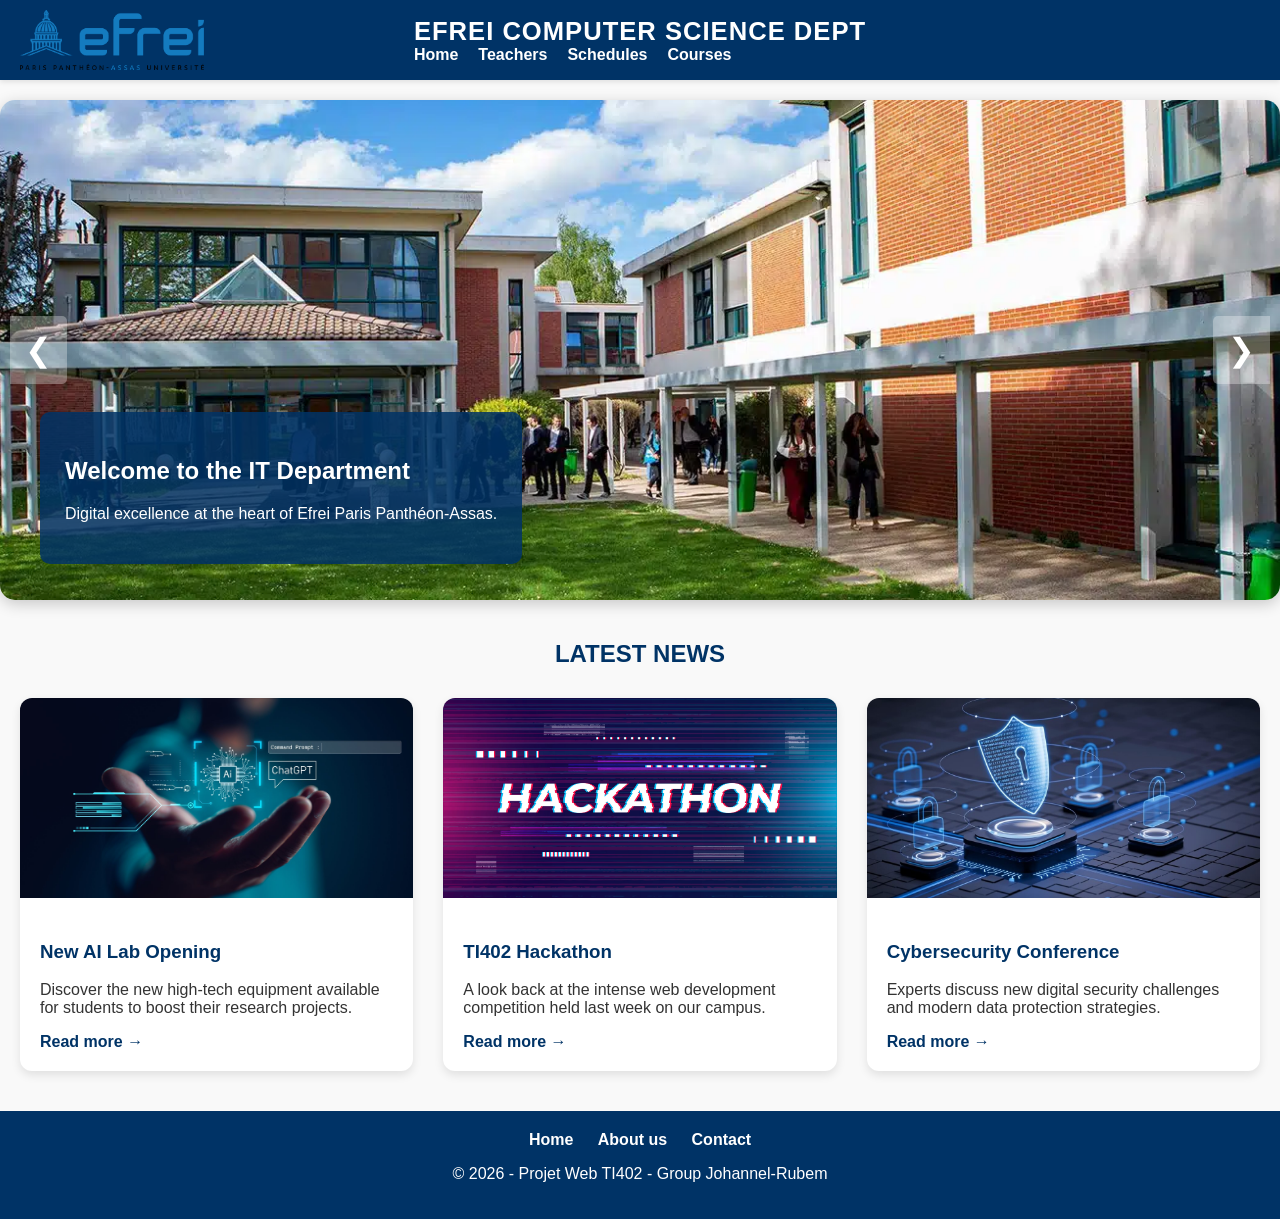
==== commit c7755348: "bug fixes" ====
--- a/index.html
+++ b/index.html
@@ -31,7 +31,7 @@
             <img src="images/campus1.jpg" alt="EFREI Campus" />
             <div class="carousel-text">
               <h2>Welcome to the IT Department</h2>
-              <p>Digital excellence at the heart of Paris Panthéon-Assas.</p>
+              <p>Digital excellence at the heart of Efrei Paris Panthéon-Assas.</p>
             </div>
           </div>
           <div class="carousel-slide">
--- a/style.css
+++ b/style.css
@@ -19,7 +19,7 @@
 
 .header-container {
   display: grid;
-  grid-template-columns: 1fr auto 1fr; /* 3 colonnes pour un centrage parfait */
+  grid-template-columns: 1fr auto 1fr;
   align-items: center;
   width: 100%;
   max-width: 1400px;
@@ -64,7 +64,7 @@
 }
 
 header nav ul li a:hover {
-  color: #ffcc00; /* Couleur d'accent pour le survol */
+  color: #ffcc00;
 }
 
 /* --- 3. FACULTY PAGE LAYOUT --- */
@@ -78,7 +78,6 @@
   gap: 30px;
 }
 
-/* Sidebar & Filters */
 .filters-sidebar {
   flex: 1;
   min-width: 250px;
@@ -130,7 +129,6 @@
   box-shadow: 0 4px 8px rgba(0, 51, 102, 0.2);
 }
 
-/* Faculty Grid */
 .faculty-grid {
   flex: 3;
   display: grid;
@@ -186,93 +184,188 @@
   margin-top: auto;
 }
 
-
-/* --- AJOUTER/REMPLACER CES SECTIONS DANS TON STYLE.CSS --- */
-
-/* Carousel Styles */
+.footer-nav a {
+  color: white;
+  text-decoration: none;
+  margin: 0 12px;
+  font-weight: 600;
+}
+
+.footer-nav a:hover {
+  color: #ffcc00;
+}
+
+/* --- 5. HOME PAGE / CAROUSEL --- */
 #hero-carousel {
-    position: relative;
-    width: 100%;
-    max-width: 1400px;
-    height: 500px;
-    margin: 20px auto;
-    overflow: hidden;
-    border-radius: 15px;
-    box-shadow: 0 4px 15px rgba(0,0,0,0.2);
+  position: relative;
+  width: 100%;
+  max-width: 1400px;
+  height: 500px;
+  margin: 20px auto;
+  overflow: hidden;
+  border-radius: 15px;
+  box-shadow: 0 4px 15px rgba(0, 0, 0, 0.2);
 }
 
 .carousel-slide {
-    position: absolute;
-    top: 0;
-    left: 0;
-    width: 100%;
-    height: 100%;
-    opacity: 0;
-    transition: opacity 0.8s ease-in-out;
+  position: absolute;
+  top: 0;
+  left: 0;
+  width: 100%;
+  opacity: 0;
+  transition: opacity 0.8s ease-in-out;
 }
 
 .carousel-slide.active {
-    opacity: 1;
+  opacity: 1;
 }
 
 .carousel-slide img {
-    width: 100%;
-    height: 100%;
-    object-fit: cover;
+  width: 100%;
+  height: 500px;
+  object-fit: cover;
 }
 
 .carousel-text {
-    position: absolute;
-    bottom: 40px;
-    left: 40px;
-    background: rgba(0, 51, 102, 0.85);
-    color: white;
-    padding: 25px;
-    border-radius: 10px;
-    max-width: 500px;
+  position: absolute;
+  bottom: 40px;
+  left: 40px;
+  background: rgba(0, 51, 102, 0.85);
+  color: white;
+  padding: 25px;
+  border-radius: 10px;
+  max-width: 500px;
 }
 
 .carousel-controls button {
-    position: absolute;
-    top: 50%;
-    transform: translateY(-50%);
-    background: rgba(255, 255, 255, 0.3);
-    border: none;
-    color: white;
-    font-size: 2rem;
-    padding: 15px;
-    cursor: pointer;
-    transition: background 0.3s;
-    z-index: 10;
+  position: absolute;
+  top: 50%;
+  transform: translateY(-50%);
+  background: rgba(255, 255, 255, 0.3);
+  border: none;
+  color: white;
+  font-size: 2rem;
+  padding: 15px;
+  cursor: pointer;
+  transition: background 0.3s;
+  z-index: 10;
 }
 
 .carousel-controls button:hover {
-    background: rgba(0, 51, 102, 0.8);
-}
-
-#prevBtn { left: 10px; border-radius: 0 5px 5px 0; }
-#nextBtn { right: 10px; border-radius: 5px 0 0 5px; }
-
-/* News Styles */
+  background: rgba(0, 51, 102, 0.8);
+}
+
+#prevBtn {
+  left: 10px;
+  border-radius: 0 5px 5px 0;
+}
+
+#nextBtn {
+  right: 10px;
+  border-radius: 5px 0 0 5px;
+}
+
 .articles-grid {
-    display: grid;
-    grid-template-columns: repeat(auto-fit, minmax(300px, 1fr));
-    gap: 30px;
+  display: grid;
+  grid-template-columns: repeat(auto-fit, minmax(300px, 1fr));
+  gap: 30px;
 }
 
 .news-card {
-    background: white;
-    border-radius: 12px;
-    overflow: hidden;
-    box-shadow: 0 4px 10px rgba(0,0,0,0.1);
-    transition: transform 0.3s ease;
+  background: white;
+  border-radius: 12px;
+  overflow: hidden;
+  box-shadow: 0 4px 10px rgba(0, 0, 0, 0.1);
+  transition: transform 0.3s ease;
 }
 
 .news-card:hover {
-    transform: translateY(-5px);
-}
-/* --- 5. RESPONSIVE DESIGN --- */
-@media (max-width: 900px) {
+  transform: translateY(-5px);
+}
+
+/* --- 6. COURSES PAGE --- */
+.page-intro,
+.courses-section,
+.program-table-section {
+  max-width: 1100px;
+  margin: 40px auto;
+  padding: 20px;
+  text-align: center;
+}
+
+.page-intro h2,
+.courses-section h2,
+.program-table-section h2 {
+  color: #003366;
+  font-size: 2rem;
+  margin-bottom: 15px;
+}
+
+.page-intro p {
+  max-width: 850px;
+  margin: 0 auto;
+  line-height: 1.6;
+  color: #555;
+}
+
+.courses-grid {
+  display: grid;
+  grid-template-columns: repeat(3, 1fr);
+  gap: 25px;
+  margin-top: 25px;
+}
+
+.course-card {
+  background: white;
+  padding: 25px;
+  border-radius: 12px;
+  box-shadow: 0 4px 12px rgba(0, 0, 0, 0.1);
+  transition: transform 0.3s ease;
+}
+
+.course-card:hover {
+  transform: translateY(-8px);
+}
+
+.course-card h3 {
+  margin-bottom: 10px;
+  color: #003366;
+}
+
+.course-card p {
+  line-height: 1.5;
+  color: #555;
+}
+
+.program-table-section table {
+  width: 100%;
+  border-collapse: collapse;
+  background: white;
+  margin-top: 20px;
+}
+
+.program-table-section th,
+.program-table-section td {
+  border: 1px solid #ddd;
+  padding: 14px;
+  text-align: left;
+}
+
+.program-table-section th {
+  background-color: #003366;
+  color: white;
+}
+
+.program-table-section tr:nth-child(even) {
+  background-color: #f2f6fb;
+}
+
+textarea {
+  resize: none;
+}
+
+/* --- 7. RESPONSIVE DESIGN --- */
+@media screen and (max-width: 900px) {
   .faculty-page {
     flex-direction: column;
   }
@@ -283,7 +376,7 @@
   }
 
   .header-container {
-    grid-template-columns: 1fr; /* Pile les éléments sur mobile */
+    grid-template-columns: 1fr;
     gap: 15px;
   }
 
@@ -293,54 +386,120 @@
     justify-self: center;
   }
 
-  .courses-section {
-    max-width: 1100px;
-    margin: 40px auto;
-    padding: 20px;
-    text-align: center;
-  }
-
-  .courses-section h2 {
-    font-size: 2rem;
-    margin-bottom: 10px;
-  }
-
-  .courses-section > p {
-    margin-bottom: 30px;
-    color: #555;
-  }
-
-  .courses-grid {
-    display: grid;
-    grid-template-columns: repeat(4, 1fr);
-    gap: 20px;
-  }
-
-  .course-card {
-    background: white;
-    padding: 25px;
-    border-radius: 12px;
-    box-shadow: 0 4px 12px rgba(0, 0, 0, 0.1);
-    transition: transform 0.3s ease;
-  }
-
-  .course-card:hover {
-    transform: translateY(-8px);
-  }
-
-  .course-card h3 {
-    margin-bottom: 10px;
-    color: #1f4f8f;
-  }
-}
-@media screen and (max-width: 900px) {
+  header nav ul {
+    flex-wrap: wrap;
+    justify-content: center;
+  }
+
   .courses-grid {
     grid-template-columns: repeat(2, 1fr);
   }
+
+  .program-table-section {
+    overflow-x: auto;
+  }
 }
 
 @media screen and (max-width: 600px) {
+  .title-nav h1 {
+    font-size: 1.2rem;
+    white-space: normal;
+  }
+
+  #hero-carousel {
+    height: 350px;
+  }
+
+  .carousel-slide img {
+    height: 350px;
+  }
+
+  .carousel-text {
+    left: 20px;
+    right: 20px;
+    bottom: 20px;
+    padding: 15px;
+  }
+
   .courses-grid {
     grid-template-columns: 1fr;
   }
 }
+/* --- CONTACT FORM / PERMANENCES PAGE --- */
+.contact-section {
+  max-width: 700px;
+  margin: 50px auto;
+  padding: 35px;
+  background: white;
+  border-radius: 14px;
+  box-shadow: 0 4px 14px rgba(0, 0, 0, 0.1);
+}
+
+.contact-section h2 {
+  text-align: center;
+  color: #003366;
+  font-size: 2rem;
+  margin-bottom: 25px;
+}
+
+#contactForm {
+  display: flex;
+  flex-direction: column;
+  gap: 18px;
+}
+
+.form-group {
+  display: flex;
+  flex-direction: column;
+  gap: 8px;
+}
+
+.form-group label {
+  font-weight: 600;
+  color: #003366;
+}
+
+.form-group input,
+.form-group select,
+.form-group textarea {
+  width: 100%;
+  padding: 12px 14px;
+  border: 1px solid #c7c7c7;
+  border-radius: 8px;
+  font-size: 1rem;
+  font-family: inherit;
+  box-sizing: border-box;
+}
+
+.form-group textarea {
+  resize: none;
+}
+
+.form-group input:focus,
+.form-group select:focus,
+.form-group textarea:focus {
+  outline: none;
+  border-color: #003366;
+  box-shadow: 0 0 0 3px rgba(0, 51, 102, 0.15);
+}
+
+#contactForm button {
+  background-color: #003366;
+  color: white;
+  border: none;
+  padding: 14px;
+  border-radius: 8px;
+  font-size: 1rem;
+  font-weight: 700;
+  cursor: pointer;
+  transition: background 0.3s ease;
+}
+
+#contactForm button:hover {
+  background-color: #0055a5;
+}
+
+#formFeedback {
+  text-align: center;
+  font-weight: 600;
+}
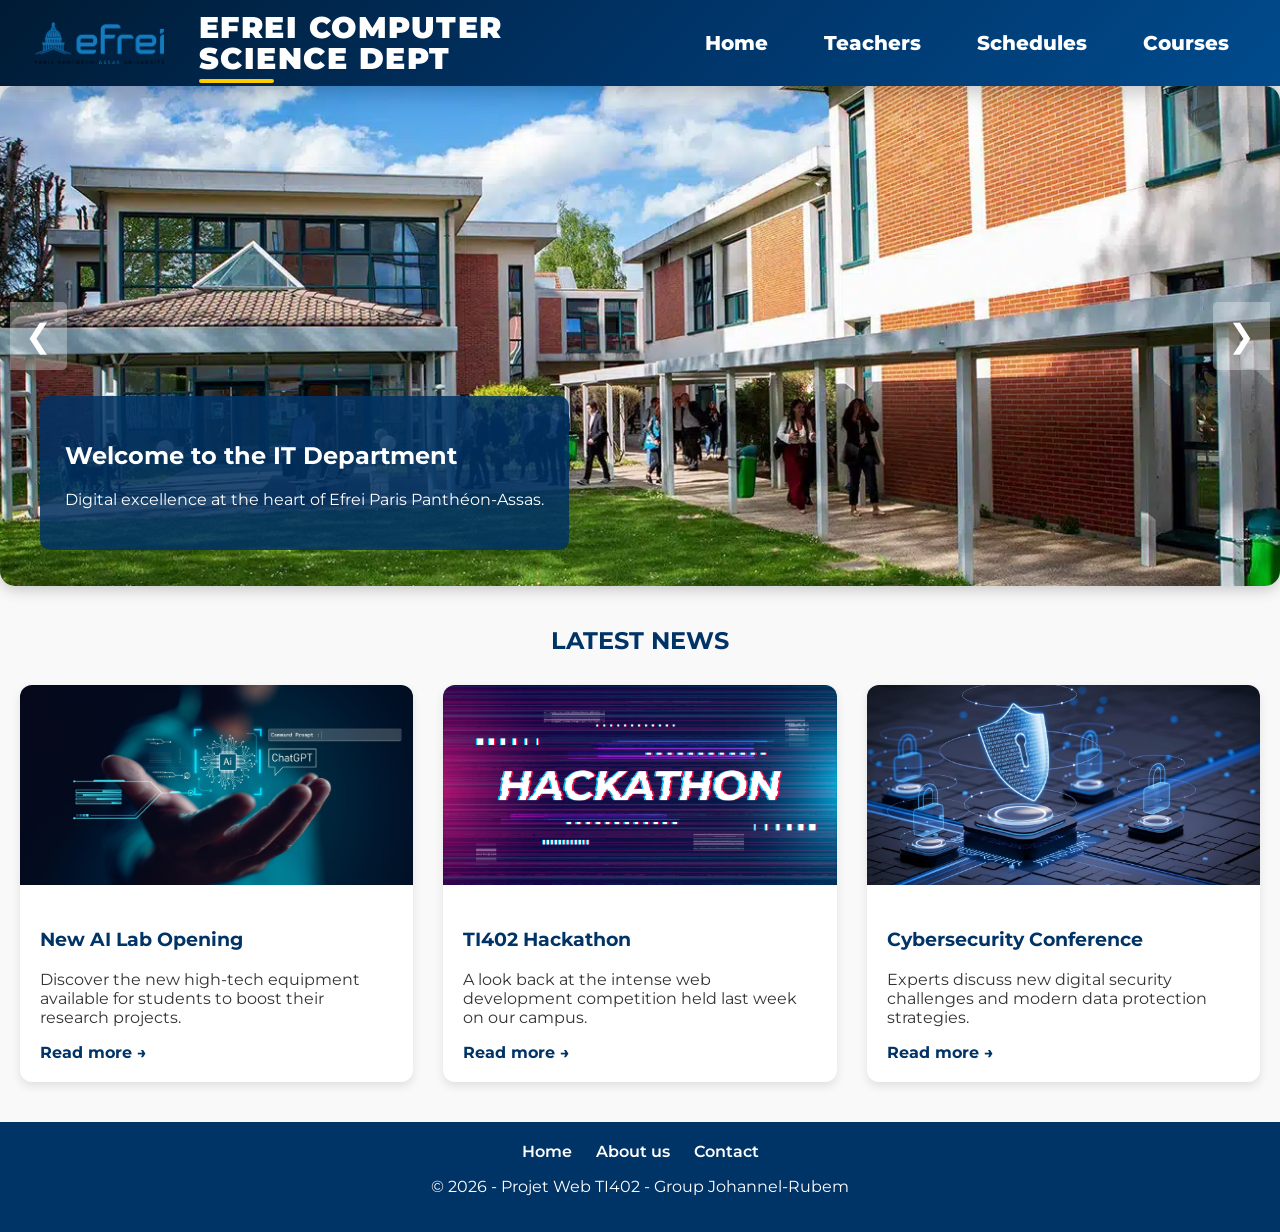
==== commit 709073a6: "rework header" ====
--- a/index.html
+++ b/index.html
@@ -1,107 +1,114 @@
 <!DOCTYPE html>
 <html lang="en">
-  <head>
-    <meta charset="UTF-8" />
-    <meta name="viewport" content="width=device-width, initial-scale=1.0" />
-    <title>EFREI Computer Science Dept - Home</title>
-    <link rel="stylesheet" href="style.css" />
-  </head>
-  <body>
-    <header>
-      <div class="header-container">
-        <img src="images/logo-efrei.png" alt="EFREI Logo" class="logo" />
-        <div class="title-nav">
-          <h1>EFREI Computer Science Dept</h1>
-          <nav>
-            <ul>
-              <li><a href="index.html">Home</a></li>
-              <li><a href="team.html">Teachers</a></li>
-              <li><a href="permanences.html">Schedules</a></li>
-              <li><a href="courses.html">Courses</a></li>
-            </ul>
-          </nav>
+
+<head>
+  <meta charset="UTF-8" />
+  <meta name="viewport" content="width=device-width, initial-scale=1.0" />
+  <title>EFREI Computer Science Dept - Home</title>
+  <link rel="preconnect" href="https://fonts.googleapis.com">
+  <link rel="preconnect" href="https://fonts.gstatic.com" crossorigin>
+  <link href="https://fonts.googleapis.com/css2?family=Montserrat:wght@400;500;600;700;800;900&display=swap"
+    rel="stylesheet">
+  <link rel="stylesheet" href="style.css" />
+</head>
+
+<body>
+  <header>
+    <div class="header-container">
+      <img src="images/logo-efrei.png" alt="EFREI Logo" class="logo" />
+      <div class="title-nav">
+        <h1>EFREI Computer Science Dept</h1>
+        <nav>
+          <ul>
+            <li><a href="index.html">Home</a></li>
+            <li><a href="team.html">Teachers</a></li>
+            <li><a href="permanences.html">Schedules</a></li>
+            <li><a href="courses.html">Courses</a></li>
+          </ul>
+        </nav>
+      </div>
+    </div>
+  </header>
+
+  <main>
+    <section id="hero-carousel">
+      <div class="carousel-container">
+        <div class="carousel-slide active">
+          <img src="images/campus1.jpg" alt="EFREI Campus" />
+          <div class="carousel-text">
+            <h2>Welcome to the IT Department</h2>
+            <p>Digital excellence at the heart of Efrei Paris Panthéon-Assas.</p>
+          </div>
+        </div>
+        <div class="carousel-slide">
+          <img src="images/campus2.jpg" alt="Student Life" />
+          <div class="carousel-text">
+            <h2>Innovation & Research</h2>
+            <p>Discover our state-of-the-art laboratories.</p>
+          </div>
+        </div>
+        <div class="carousel-slide">
+          <img src="images/campus3.jpg" alt="International" />
+          <div class="carousel-text">
+            <h2>International Focus</h2>
+            <p>Preparing engineers for a global career.</p>
+          </div>
         </div>
       </div>
-    </header>
+      <div class="carousel-controls">
+        <button id="prevBtn" aria-label="Previous">&#10094;</button>
+        <button id="nextBtn" aria-label="Next">&#10095;</button>
+      </div>
+    </section>
 
-    <main>
-      <section id="hero-carousel">
-        <div class="carousel-container">
-          <div class="carousel-slide active">
-            <img src="images/campus1.jpg" alt="EFREI Campus" />
-            <div class="carousel-text">
-              <h2>Welcome to the IT Department</h2>
-              <p>Digital excellence at the heart of Efrei Paris Panthéon-Assas.</p>
-            </div>
+    <section class="news-container" style="max-width: 1400px; margin: 40px auto; padding: 0 20px;">
+      <h2 style="color: #003366; text-align: center; margin-bottom: 30px; text-transform: uppercase;">Latest News</h2>
+      <div class="articles-grid">
+        <article class="news-card">
+          <div class="card-image-placeholder">
+            <img src="images/news1.jpg" alt="AI Lab" style="width:100%; height:200px; object-fit:cover;" />
           </div>
-          <div class="carousel-slide">
-            <img src="images/campus2.jpg" alt="Student Life" />
-            <div class="carousel-text">
-              <h2>Innovation & Research</h2>
-              <p>Discover our state-of-the-art laboratories.</p>
-            </div>
+          <div class="card-content" style="padding: 20px;">
+            <h3 style="color: #003366;">New AI Lab Opening</h3>
+            <p>Discover the new high-tech equipment available for students to boost their research projects.</p>
+            <a href="#" style="color: #003366; font-weight: bold; text-decoration: none;">Read more →</a>
           </div>
-          <div class="carousel-slide">
-            <img src="images/campus3.jpg" alt="International" />
-            <div class="carousel-text">
-              <h2>International Focus</h2>
-              <p>Preparing engineers for a global career.</p>
-            </div>
+        </article>
+
+        <article class="news-card">
+          <div class="card-image-placeholder">
+            <img src="images/news2.jpg" alt="Hackathon" style="width:100%; height:200px; object-fit:cover;" />
           </div>
-        </div>
-        <div class="carousel-controls">
-          <button id="prevBtn" aria-label="Previous">&#10094;</button>
-          <button id="nextBtn" aria-label="Next">&#10095;</button>
-        </div>
-      </section>
+          <div class="card-content" style="padding: 20px;">
+            <h3 style="color: #003366;">TI402 Hackathon</h3>
+            <p>A look back at the intense web development competition held last week on our campus.</p>
+            <a href="#" style="color: #003366; font-weight: bold; text-decoration: none;">Read more →</a>
+          </div>
+        </article>
 
-      <section class="news-container" style="max-width: 1400px; margin: 40px auto; padding: 0 20px;">
-        <h2 style="color: #003366; text-align: center; margin-bottom: 30px; text-transform: uppercase;">Latest News</h2>
-        <div class="articles-grid">
-          <article class="news-card">
-            <div class="card-image-placeholder">
-              <img src="images/news1.jpg" alt="AI Lab" style="width:100%; height:200px; object-fit:cover;" />
-            </div>
-            <div class="card-content" style="padding: 20px;">
-              <h3 style="color: #003366;">New AI Lab Opening</h3>
-              <p>Discover the new high-tech equipment available for students to boost their research projects.</p>
-              <a href="#" style="color: #003366; font-weight: bold; text-decoration: none;">Read more →</a>
-            </div>
-          </article>
+        <article class="news-card">
+          <div class="card-image-placeholder">
+            <img src="images/news3.jpg" alt="Cybersecurity" style="width:100%; height:200px; object-fit:cover;" />
+          </div>
+          <div class="card-content" style="padding: 20px;">
+            <h3 style="color: #003366;">Cybersecurity Conference</h3>
+            <p>Experts discuss new digital security challenges and modern data protection strategies.</p>
+            <a href="#" style="color: #003366; font-weight: bold; text-decoration: none;">Read more →</a>
+          </div>
+        </article>
+      </div>
+    </section>
+  </main>
 
-          <article class="news-card">
-            <div class="card-image-placeholder">
-              <img src="images/news2.jpg" alt="Hackathon" style="width:100%; height:200px; object-fit:cover;" />
-            </div>
-            <div class="card-content" style="padding: 20px;">
-              <h3 style="color: #003366;">TI402 Hackathon</h3>
-              <p>A look back at the intense web development competition held last week on our campus.</p>
-              <a href="#" style="color: #003366; font-weight: bold; text-decoration: none;">Read more →</a>
-            </div>
-          </article>
+  <footer>
+    <div class="footer-nav" style="margin-bottom: 10px;">
+      <a href="index.html" style="color: white; margin: 0 10px; text-decoration: none;">Home</a>
+      <a href="team.html" style="color: white; margin: 0 10px; text-decoration: none;">About us</a>
+      <a href="permanences.html" style="color: white; margin: 0 10px; text-decoration: none;">Contact</a>
+    </div>
+    <p>&copy; 2026 - Projet Web TI402 - Group Johannel-Rubem</p>
+  </footer>
+  <script src="script.js"></script>
+</body>
 
-          <article class="news-card">
-            <div class="card-image-placeholder">
-              <img src="images/news3.jpg" alt="Cybersecurity" style="width:100%; height:200px; object-fit:cover;" />
-            </div>
-            <div class="card-content" style="padding: 20px;">
-              <h3 style="color: #003366;">Cybersecurity Conference</h3>
-              <p>Experts discuss new digital security challenges and modern data protection strategies.</p>
-              <a href="#" style="color: #003366; font-weight: bold; text-decoration: none;">Read more →</a>
-            </div>
-          </article>
-        </div>
-      </section>
-    </main>
-
-    <footer>
-      <div class="footer-nav" style="margin-bottom: 10px;">
-        <a href="index.html" style="color: white; margin: 0 10px; text-decoration: none;">Home</a>
-        <a href="team.html" style="color: white; margin: 0 10px; text-decoration: none;">About us</a>
-        <a href="permanences.html" style="color: white; margin: 0 10px; text-decoration: none;">Contact</a>
-      </div>
-      <p>&copy; 2026 - Projet Web TI402 - Group Johannel-Rubem</p>
-    </footer>
-    <script src="script.js"></script>
-  </body>
 </html>
--- a/style.css
+++ b/style.css
@@ -1,57 +1,79 @@
 /* --- 1. GENERAL STYLES --- */
 body {
   margin: 0;
-  font-family: "Segoe UI", Tahoma, Geneva, Verdana, sans-serif;
+  font-family: 'Montserrat', sans-serif;
   display: flex;
   flex-direction: column;
   min-height: 100vh;
   background-color: #f9f9f9;
   color: #333;
 }
-
 /* --- 2. HEADER & NAVIGATION --- */
 header {
-  background-color: #003366;
-  color: white;
-  padding: 10px 0;
-  box-shadow: 0 2px 5px rgba(0, 0, 0, 0.1);
+  background: linear-gradient(135deg, #001b34, #003366, #004b8d);
+  padding: 12px 0;
+  position: sticky;
+  top: 0;
+  z-index: 1000;
+  box-shadow: 0 6px 20px rgba(0, 0, 0, 0.22);
 }
 
 .header-container {
-  display: grid;
-  grid-template-columns: 1fr auto 1fr;
+  max-width: 1450px;
+  margin: 0 auto;
+  padding: 0 35px;
+  display: flex;
   align-items: center;
-  width: 100%;
-  max-width: 1400px;
-  margin: 0 auto;
-  padding: 0 20px;
-  box-sizing: border-box;
+  justify-content: space-between;
+  gap: 35px;
 }
 
 .logo {
-  justify-self: start;
-  height: 60px;
+  height: 42px;
   width: auto;
+  transition: transform 0.3s ease;
+}
+
+.logo:hover {
+  transform: scale(1.04);
+}
+
+.title-nav {
+  display: flex;
+  align-items: center;
+  justify-content: space-between;
+  flex: 1;
+  gap: 50px;
 }
 
 .title-nav h1 {
-  grid-column: 2;
-  text-align: center;
   margin: 0;
-  font-size: 1.6rem;
-  white-space: nowrap;
+  font-size: 1.85rem;
+  font-weight: 900;
+  line-height: 1.05;
+  color: white;
+  letter-spacing: 1.5px;
   text-transform: uppercase;
-  letter-spacing: 1px;
-}
-
-header nav {
-  justify-self: end;
+  max-width: 420px;
+  position: relative;
+}
+
+.title-nav h1::after {
+  content: "";
+  position: absolute;
+  bottom: -9px;
+  left: 0;
+  width: 75px;
+  height: 4px;
+  background: #ffcc00;
+  border-radius: 20px;
 }
 
 header nav ul {
+  display: flex;
+  align-items: center;
+  gap: 24px;
   list-style: none;
-  display: flex;
-  gap: 20px;
   margin: 0;
   padding: 0;
 }
@@ -59,15 +81,13 @@
 header nav ul li a {
   color: white;
   text-decoration: none;
-  font-weight: 600;
-  transition: color 0.3s;
-}
-
-header nav ul li a:hover {
-  color: #ffcc00;
-}
-
-/* --- 3. FACULTY PAGE LAYOUT --- */
+  font-size: 1.22rem;
+  font-weight: 800;
+  padding: 10px 16px;
+  border-radius: 10px;
+  transition: all 0.3s ease;
+  position: relative;
+}/* --- 3. FACULTY PAGE LAYOUT --- */
 .faculty-page {
   display: flex;
   width: 100%;
@@ -201,7 +221,7 @@
   width: 100%;
   max-width: 1400px;
   height: 500px;
-  margin: 20px auto;
+  margin: 0 auto;
   overflow: hidden;
   border-radius: 15px;
   box-shadow: 0 4px 15px rgba(0, 0, 0, 0.2);
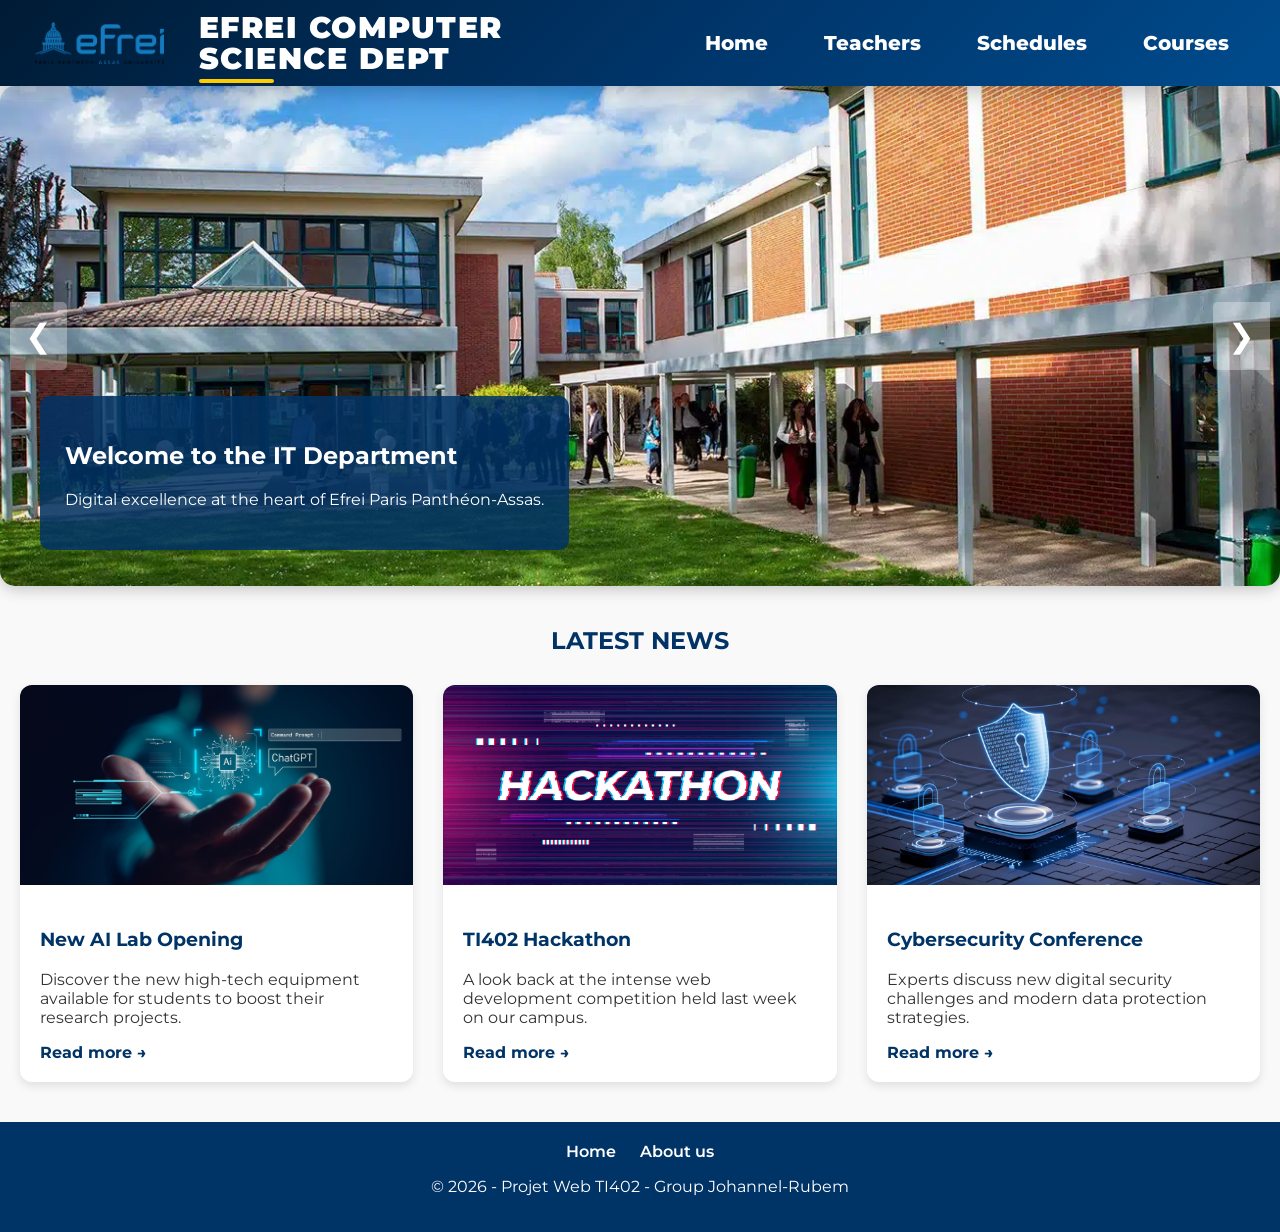
==== commit 989bbf19: "about us file and modif" ====
--- a/index.html
+++ b/index.html
@@ -101,13 +101,12 @@
   </main>
 
   <footer>
-    <div class="footer-nav" style="margin-bottom: 10px;">
-      <a href="index.html" style="color: white; margin: 0 10px; text-decoration: none;">Home</a>
-      <a href="team.html" style="color: white; margin: 0 10px; text-decoration: none;">About us</a>
-      <a href="permanences.html" style="color: white; margin: 0 10px; text-decoration: none;">Contact</a>
-    </div>
-    <p>&copy; 2026 - Projet Web TI402 - Group Johannel-Rubem</p>
-  </footer>
+      <div class="footer-nav" style="margin-bottom: 10px;">
+        <a href="index.html" style="color: white; margin: 0 10px; text-decoration: none;">Home</a>
+        <a href="about_us.html" style="color: white; margin: 0 10px; text-decoration: none;">About us</a>
+      </div>
+      <p>&copy; 2026 - Projet Web TI402 - Group Johannel-Rubem</p>
+    </footer>
   <script src="script.js"></script>
 </body>
 
